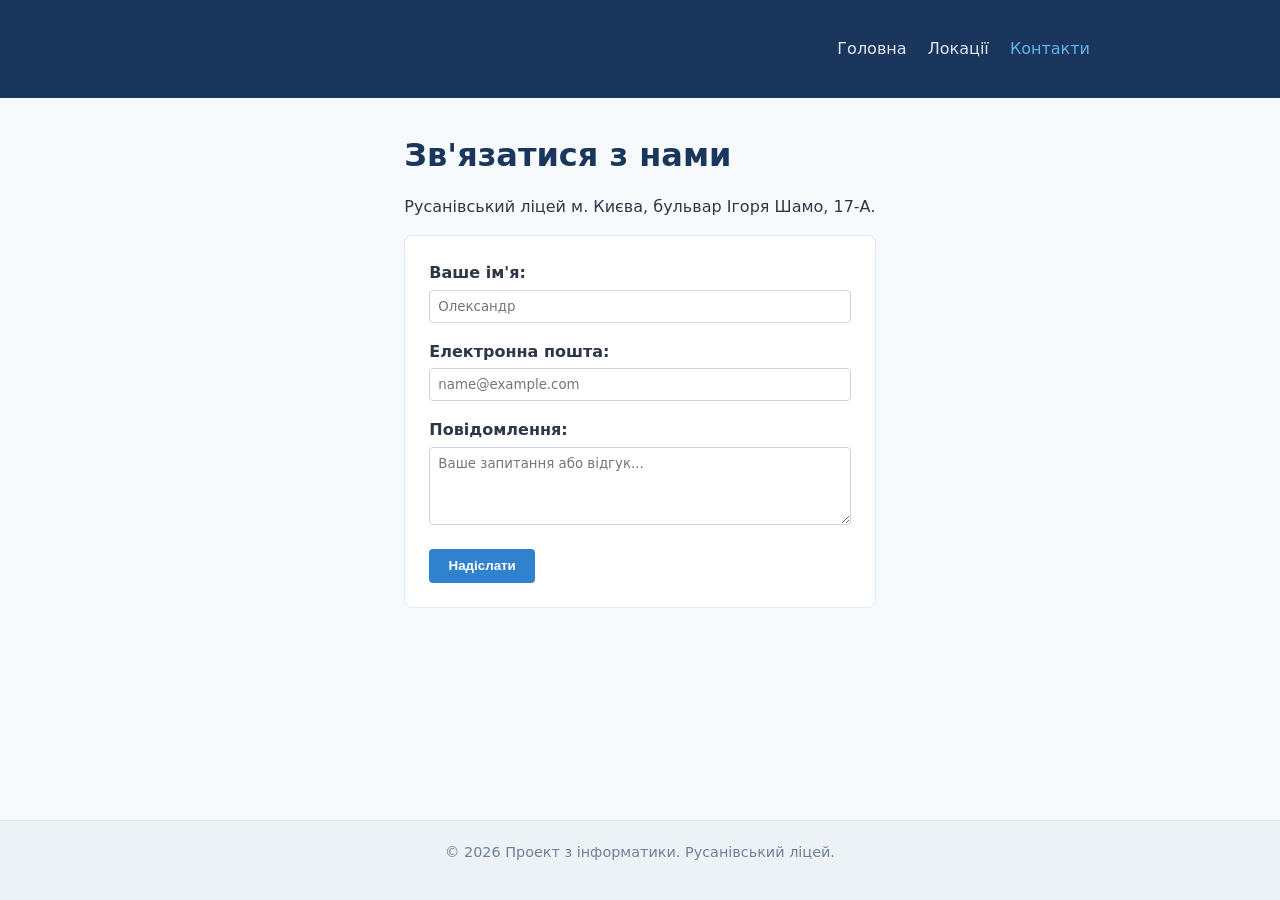
==== contacts.html @ 9fce975e "add files2" ====
<!DOCTYPE html>
<html lang="uk">
<head>
  <meta charset="UTF-8">
  <meta name="viewport" content="width=device-width, initial-scale=1.0">
  <title>Контакти | Русанівський ліцей</title>
  <link rel="stylesheet" href="style.css">
</head>
<body>

  <header>
    <div class="header-container">
      <h2>Київська Венеція & РЛ</h2>
      <nav>
        <a href="index.html">Головна</a>
        <a href="places.html">Локації</a>
        <a href="contacts.html" class="active">Контакти</a>
      </nav>
    </div>
  </header>

  <main>
    <h1>Зв'язатися з нами</h1>
    <p>Русанівський ліцей м. Києва, бульвар Ігоря Шамо, 17-А.</p>

    <form action="#" method="get">
      <div class="form-group">
        <label for="name">Ваше ім'я:</label>
        <input type="text" id="name" name="name" required placeholder="Олександр">
      </div>

      <div class="form-group">
        <label for="email">Електронна пошта:</label>
        <input type="email" id="email" name="email" required placeholder="name@example.com">
      </div>

      <div class="form-group">
        <label for="message">Повідомлення:</label>
        <textarea id="message" name="message" rows="4" placeholder="Ваше запитання або відгук..."></textarea>
      </div>

      <button type="submit">Надіслати</button>
    </form>
  </main>

  <footer>
    <p>&copy; 2026 Проект з інформатики. Русанівський ліцей.</p>
  </footer>

</body>
</html>
---- style.css ----
* {
  box-sizing: border-box;
  margin: 0;
  padding: 0;
}

body {
  font-family: system-ui, -apple-system, sans-serif;
  line-height: 1.6;
  color: #2d3748;
  background-color: #f7fafc;
  display: flex;
  flex-direction: column;
  min-height: 100vh;
}

header {
  background: #1a365d;
  color: #fff;
  padding: 1.5rem 1rem;
}

.header-container {
  max-width: 900px;
  margin: 0 auto;
  display: flex;
  justify-content: space-between;
  align-items: center;
  flex-wrap: wrap;
  gap: 1rem;
}

nav a {
  color: #e2e8f0;
  text-decoration: none;
  margin-left: 1rem;
  font-weight: 500;
  transition: color 0.2s ease;
}

nav a:hover,
nav a.active {
  color: #63b3ed;
}

main {
  max-width: 900px;
  margin: 2rem auto;
  padding: 0 1rem;
  flex: 1;
}

h1, h2, h3 {
  color: #1a365d;
  margin-bottom: 0.75rem;
}

p {
  margin-bottom: 1rem;
}

.card-grid {
  display: grid;
  grid-template-columns: repeat(auto-fit, minmax(260px, 1fr));
  gap: 1.5rem;
  margin-top: 1.5rem;
}

.card {
  background: #fff;
  border-radius: 8px;
  padding: 1.25rem;
  box-shadow: 0 2px 4px rgba(0, 0, 0, 0.06);
  border: 1px solid #e2e8f0;
}

.highlight {
  background: #ebf8ff;
  border-left: 4px solid #3182ce;
  padding: 1rem;
  border-radius: 0 6px 6px 0;
  margin-bottom: 1.5rem;
}

/* Форма на сторінці контактів */
form {
  background: #fff;
  padding: 1.5rem;
  border-radius: 8px;
  border: 1px solid #e2e8f0;
  max-width: 500px;
}

.form-group {
  margin-bottom: 1rem;
}

label {
  display: block;
  font-weight: 600;
  margin-bottom: 0.25rem;
}

input, textarea {
  width: 100%;
  padding: 0.5rem;
  border: 1px solid #cbd5e0;
  border-radius: 4px;
  font-family: inherit;
}

button {
  background: #3182ce;
  color: #fff;
  border: none;
  padding: 0.6rem 1.2rem;
  border-radius: 4px;
  cursor: pointer;
  font-weight: 600;
}

button:hover {
  background: #2b6cb0;
}

footer {
  background: #edf2f7;
  text-align: center;
  padding: 1.25rem;
  font-size: 0.9rem;
  color: #718096;
  border-top: 1px solid #e2e8f0;
}
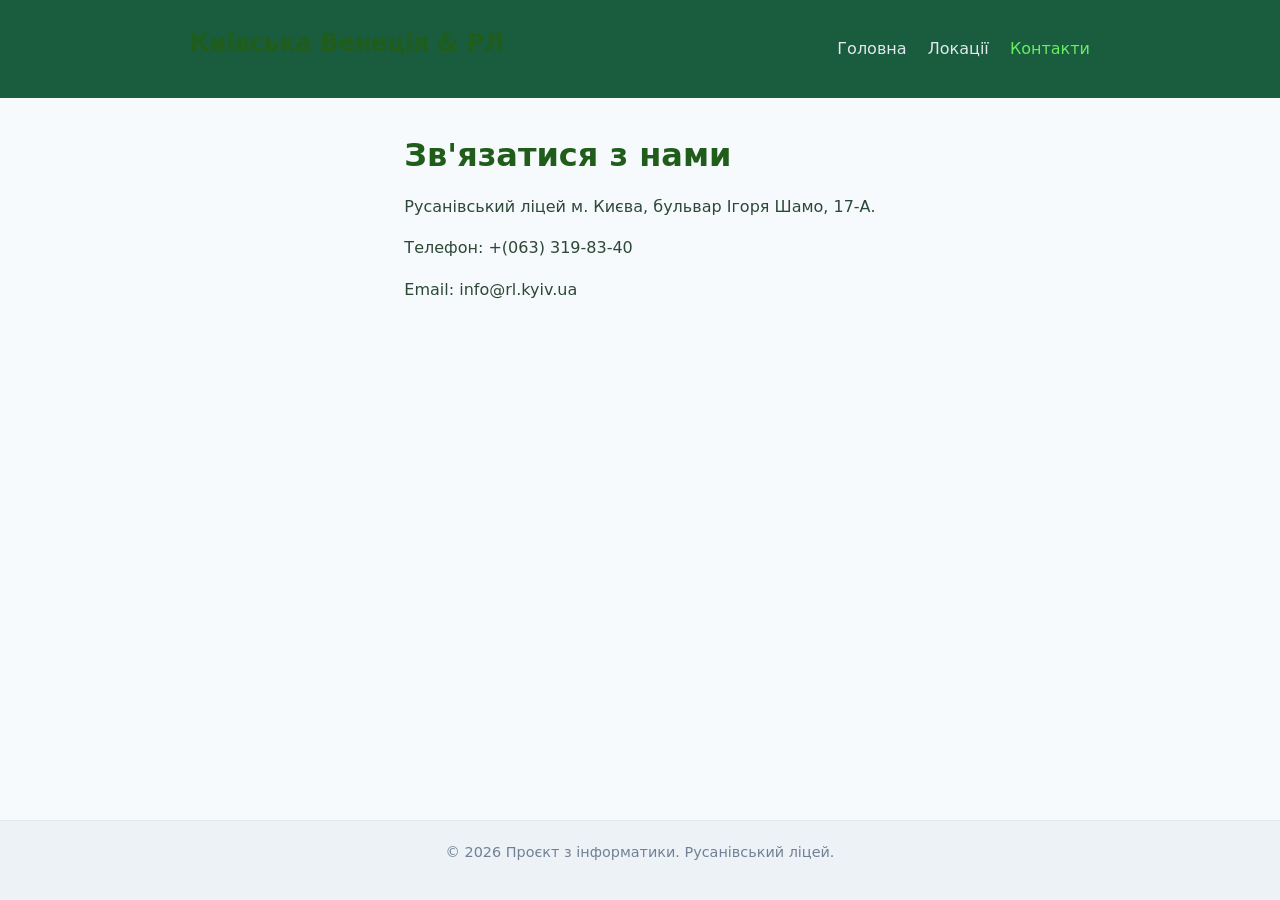
==== commit 58e8e251: "changed1" ====
--- a/contacts.html
+++ b/contacts.html
@@ -23,28 +23,14 @@
     <h1>Зв'язатися з нами</h1>
     <p>Русанівський ліцей м. Києва, бульвар Ігоря Шамо, 17-А.</p>
 
-    <form action="#" method="get">
-      <div class="form-group">
-        <label for="name">Ваше ім'я:</label>
-        <input type="text" id="name" name="name" required placeholder="Олександр">
-      </div>
-
-      <div class="form-group">
-        <label for="email">Електронна пошта:</label>
-        <input type="email" id="email" name="email" required placeholder="name@example.com">
-      </div>
-
-      <div class="form-group">
-        <label for="message">Повідомлення:</label>
-        <textarea id="message" name="message" rows="4" placeholder="Ваше запитання або відгук..."></textarea>
-      </div>
-
-      <button type="submit">Надіслати</button>
-    </form>
+    <div class="contact-info">
+      <p>Телефон: +(063) 319-83-40 </p>
+      <p>Email: info@rl.kyiv.ua</p>
+    </div>
   </main>
 
   <footer>
-    <p>&copy; 2026 Проект з інформатики. Русанівський ліцей.</p>
+    <p>&copy; 2026 Проєкт з інформатики. Русанівський ліцей.</p>
   </footer>
 
 </body>
--- a/style.css
+++ b/style.css
@@ -7,7 +7,7 @@
 body {
   font-family: system-ui, -apple-system, sans-serif;
   line-height: 1.6;
-  color: #2d3748;
+  color: #2d4837;
   background-color: #f7fafc;
   display: flex;
   flex-direction: column;
@@ -15,7 +15,7 @@
 }
 
 header {
-  background: #1a365d;
+  background: #1a5d3e;
   color: #fff;
   padding: 1.5rem 1rem;
 }
@@ -40,7 +40,7 @@
 
 nav a:hover,
 nav a.active {
-  color: #63b3ed;
+  color: #68ed63;
 }
 
 main {
@@ -51,7 +51,7 @@
 }
 
 h1, h2, h3 {
-  color: #1a365d;
+  color: #205d1a;
   margin-bottom: 0.75rem;
 }
 
@@ -75,53 +75,15 @@
 }
 
 .highlight {
-  background: #ebf8ff;
-  border-left: 4px solid #3182ce;
+  background: #edffeb;
+  border-left: 4px solid #31ce6d;
   padding: 1rem;
   border-radius: 0 6px 6px 0;
   margin-bottom: 1.5rem;
 }
 
-/* Форма на сторінці контактів */
-form {
-  background: #fff;
-  padding: 1.5rem;
-  border-radius: 8px;
-  border: 1px solid #e2e8f0;
-  max-width: 500px;
-}
 
-.form-group {
-  margin-bottom: 1rem;
-}
 
-label {
-  display: block;
-  font-weight: 600;
-  margin-bottom: 0.25rem;
-}
-
-input, textarea {
-  width: 100%;
-  padding: 0.5rem;
-  border: 1px solid #cbd5e0;
-  border-radius: 4px;
-  font-family: inherit;
-}
-
-button {
-  background: #3182ce;
-  color: #fff;
-  border: none;
-  padding: 0.6rem 1.2rem;
-  border-radius: 4px;
-  cursor: pointer;
-  font-weight: 600;
-}
-
-button:hover {
-  background: #2b6cb0;
-}
 
 footer {
   background: #edf2f7;
